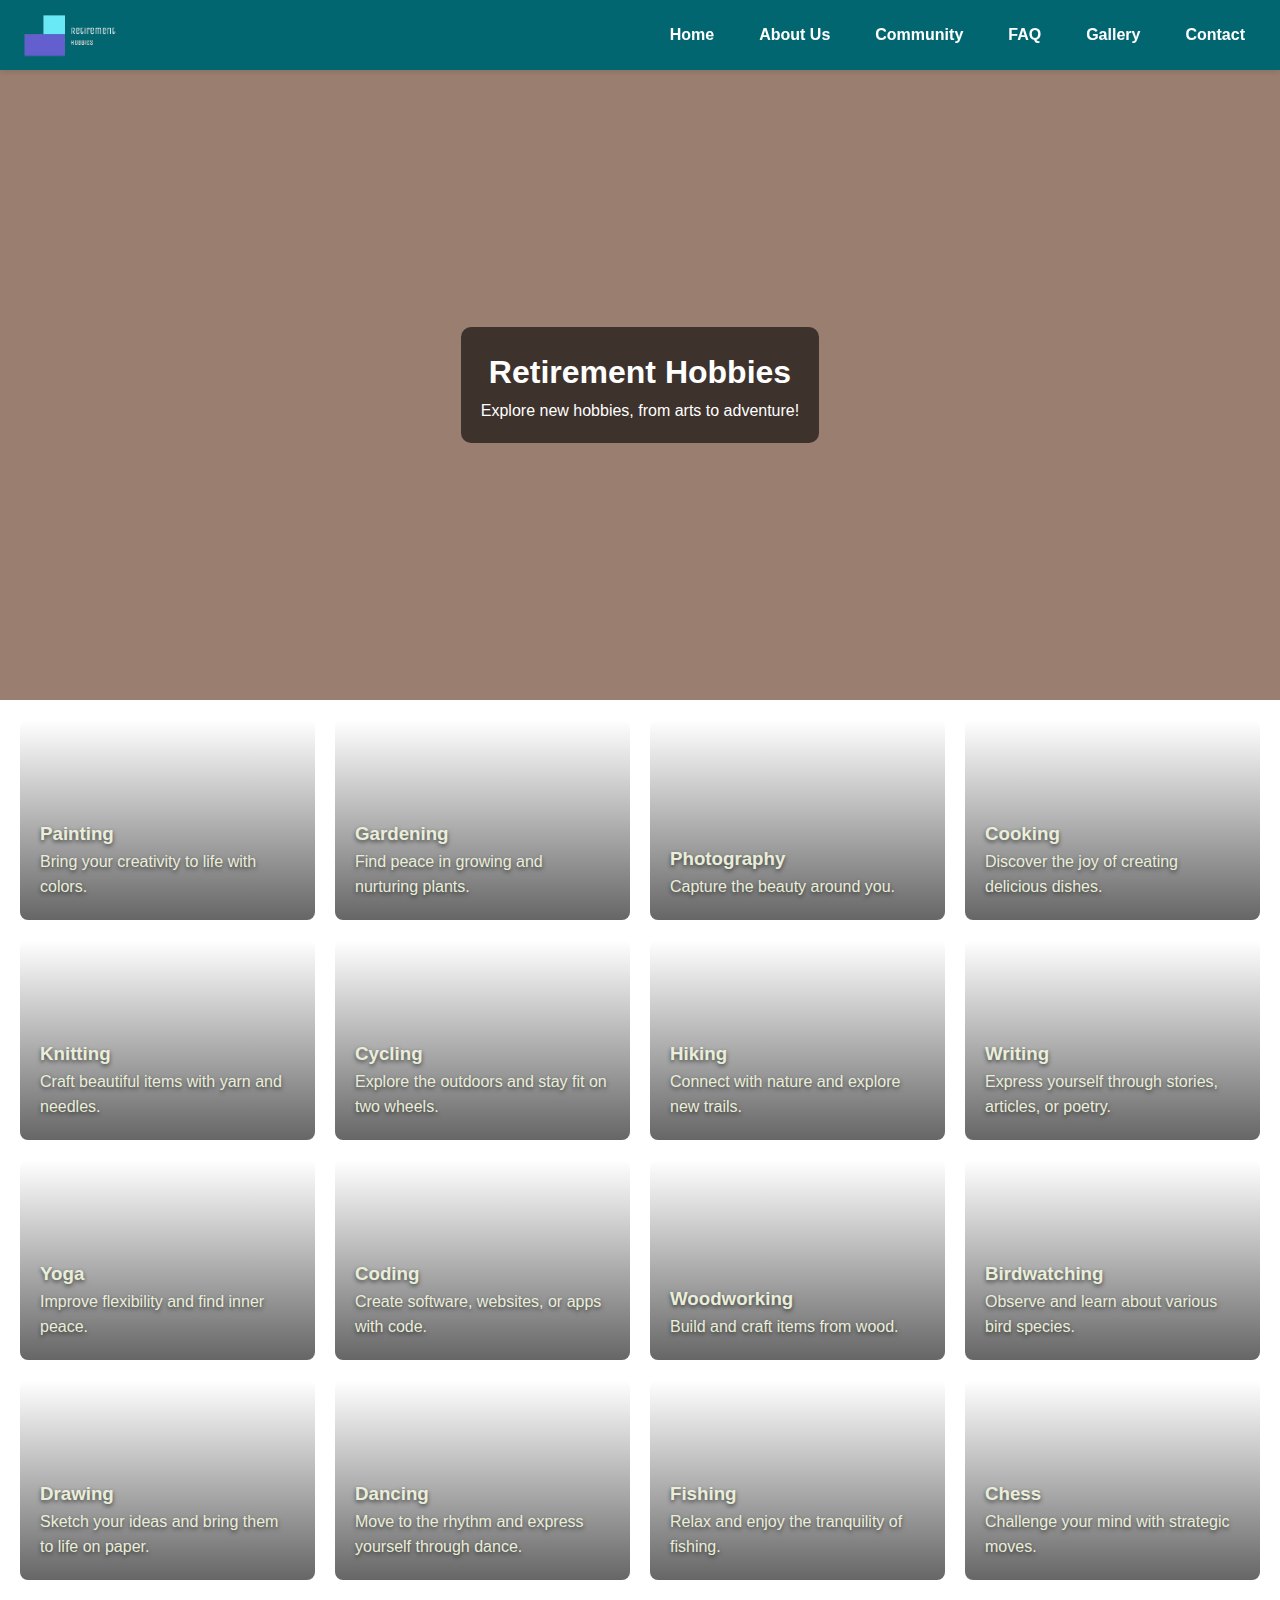
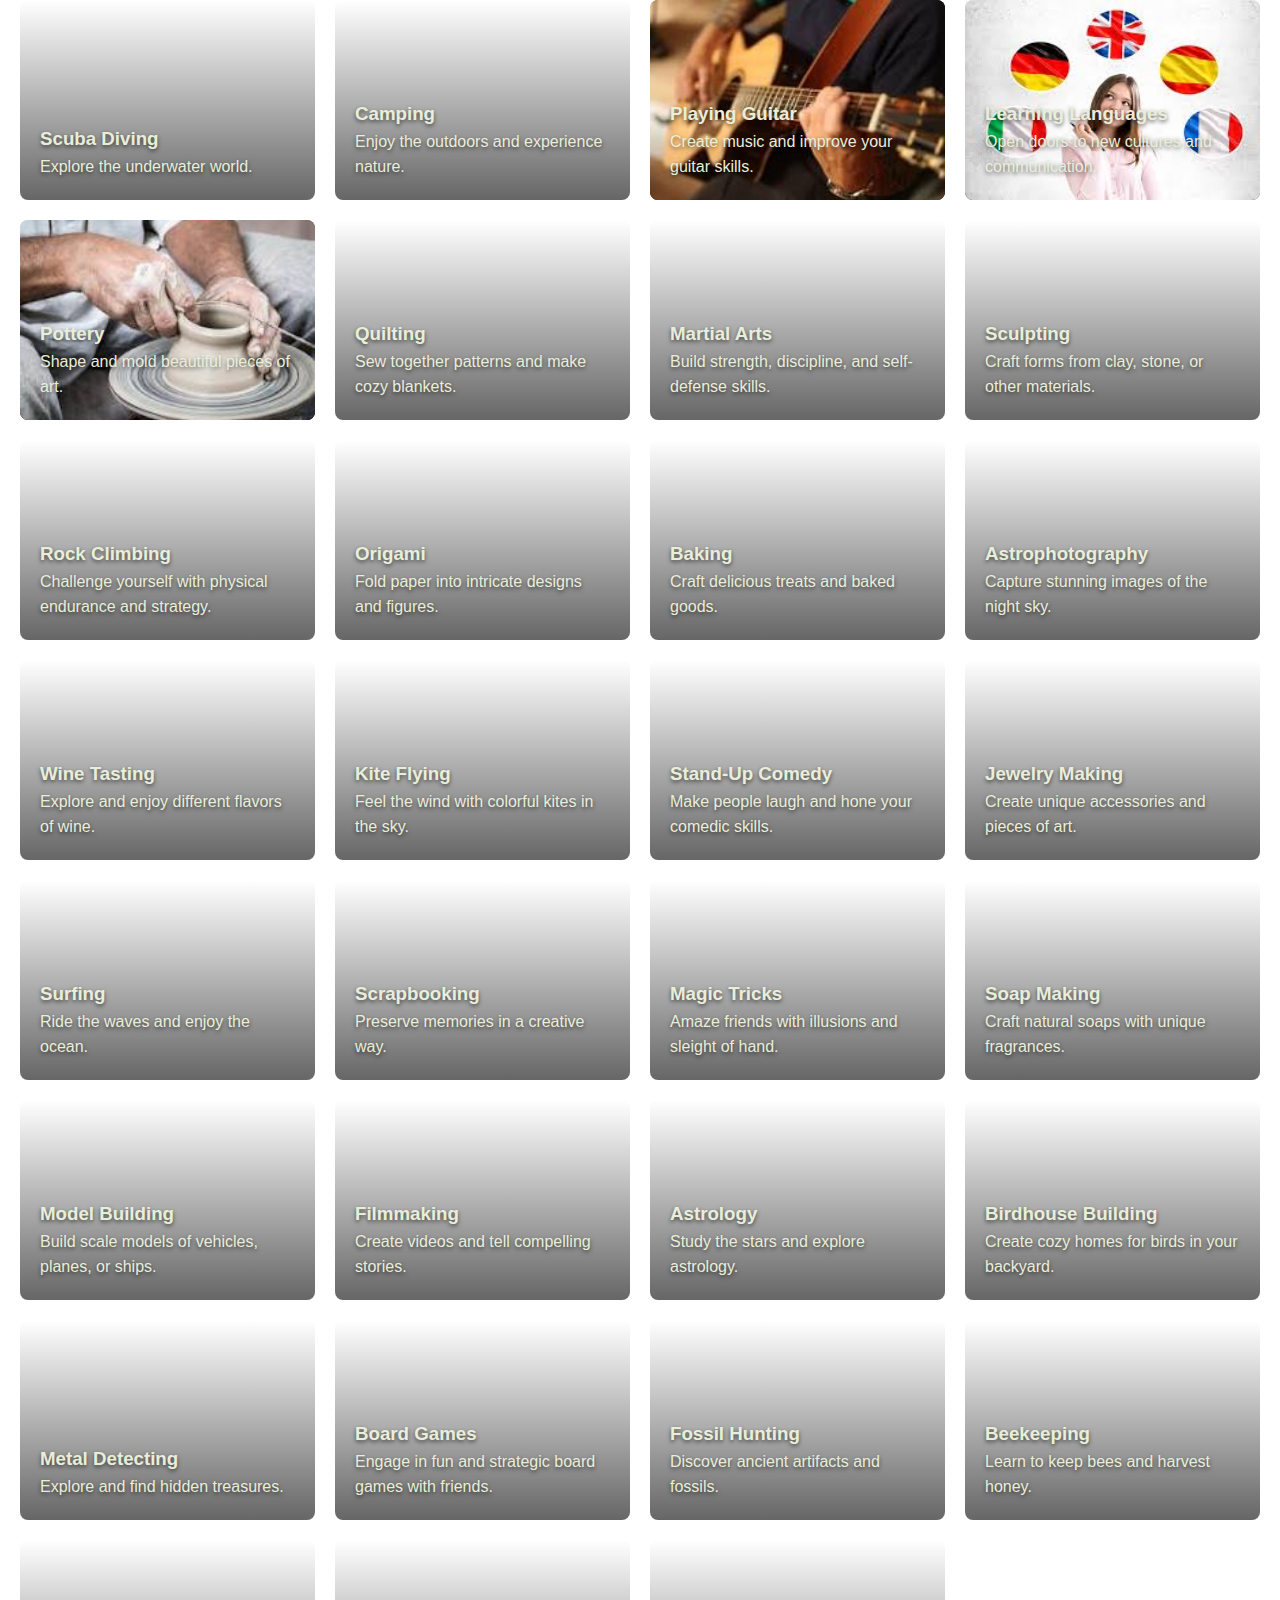
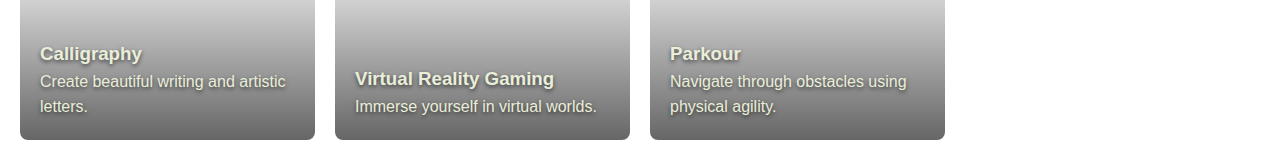
==== index.html @ ddf95f18 "Update index.html" ====
<!DOCTYPE html>
<html lang="en">
<head>
    <meta charset="UTF-8">
    <meta name="viewport" content="width=device-width, initial-scale=1.0">
    <title>Hobby Explorer</title>
    <link rel="stylesheet" href="style.css">
    <link rel="stylesheet" href="css/categories.css">
    <link href="images.css" rel="stylesheet">
    <link href="header.css" rel="stylesheet">
    <link rel="stylesheet" href="https://cdnjs.cloudflare.com/ajax/libs/aos/2.3.4/aos.css">
</head>
<body>


    <header>
        <nav>
            <div class="navbar-header">
                <a href="index.php" class="navbar-brand">
                    <div class="logo-container">
                        <img src="images/Screenshot_2024-11-04_113100-removebg-preview.png" alt="Logo" class="logo"> <!-- Replace with your logo path -->
                    </div>
                </a>
            </div>
            <ul id="navbarList">
                <li><a href="index.html">Home</a></li>
                <li><a href="about_us.html">About Us</a></li>
                <li><a href="community.html">Community</a></li>
                <li><a href="faq.html">FAQ</a></li>
                <li><a href="gallery.html">Gallery</a></li>
                <li><a href="contactus.html">Contact</a></li>
            </ul>
        </nav>
    </header>
    

<!-- Hero Section -->
<section id="home" class="hero" data-aos="fade-in">
    <video autoplay muted loop playsinline id="background-video">
        <source src="video/hobbies.mp4" type="video/mp4">
        Your browser does not support the video tag.
    </video>
    <div class="text-container">
        <h1>Retirement Hobbies</h1>
        <p>Explore new hobbies, from arts to adventure!</p>
    </div>

    
</section>



<div class="category-grid" id="hobby-list">
    <!-- Each card includes data-aos for animation on scroll -->
    <div class="card arts-crafts" data-aos="zoom-in">
        <h3>Painting</h3>
        <p>Bring your creativity to life with colors.</p>
    </div>
    <div class="card outdoor-activities" data-aos="zoom-in">
        <h3>Gardening</h3>
        <p>Find peace in growing and nurturing plants.</p>
    </div>
    <div class="card arts-crafts" data-aos="zoom-in">
        <h3>Photography</h3>
        <p>Capture the beauty around you.</p>
    </div>
    <div class="card arts-crafts" data-aos="zoom-in">
        <h3>Cooking</h3>
        <p>Discover the joy of creating delicious dishes.</p>
    </div>
    <div class="card arts-crafts" data-aos="zoom-in">
        <h3>Knitting</h3>
        <p>Craft beautiful items with yarn and needles.</p>
    </div>
    <div class="card sports-fitness" data-aos="zoom-in">
        <h3>Cycling</h3>
        <p>Explore the outdoors and stay fit on two wheels.</p>
    </div>
    <div class="card outdoor-activities" data-aos="zoom-in">
        <h3>Hiking</h3>
        <p>Connect with nature and explore new trails.</p>
    </div>
    <div class="card writing-intellectual" data-aos="zoom-in">
        <h3>Writing</h3>
        <p>Express yourself through stories, articles, or poetry.</p>
    </div>
    <div class="card sports-fitness" data-aos="zoom-in">
        <h3>Yoga</h3>
        <p>Improve flexibility and find inner peace.</p>
    </div>
    <div class="card writing-intellectual" data-aos="zoom-in">
        <h3>Coding</h3>
        <p>Create software, websites, or apps with code.</p>
    </div>
    <div class="card arts-crafts" data-aos="zoom-in">
        <h3>Woodworking</h3>
        <p>Build and craft items from wood.</p>
    </div>
    <div class="card outdoor-activities" data-aos="zoom-in">
        <h3>Birdwatching</h3>
        <p>Observe and learn about various bird species.</p>
    </div>
    <div class="card arts-crafts" data-aos="zoom-in">
        <h3>Drawing</h3>
        <p>Sketch your ideas and bring them to life on paper.</p>
    </div>
    <div class="card music-performing" data-aos="zoom-in">
        <h3>Dancing</h3>
        <p>Move to the rhythm and express yourself through dance.</p>
    </div>
    <div class="card outdoor-activities" data-aos="zoom-in">
        <h3>Fishing</h3>
        <p>Relax and enjoy the tranquility of fishing.</p>
    </div>
    <div class="card writing-intellectual" data-aos="zoom-in">
        <h3>Chess</h3>
        <p>Challenge your mind with strategic moves.</p>
    </div>
    <div class="card adventure-exploration" data-aos="zoom-in">
        <h3>Scuba Diving</h3>
        <p>Explore the underwater world.</p>
    </div>
    <div class="card adventure-exploration" data-aos="zoom-in">
        <h3>Camping</h3>
        <p>Enjoy the outdoors and experience nature.</p>
    </div>
    <div class="card music-performing" data-aos="zoom-in">
        <h3>Playing Guitar</h3>
        <p>Create music and improve your guitar skills.</p>
    </div>
    <div class="card writing-intellectual" data-aos="zoom-in">
        <h3>Learning Languages</h3>
        <p>Open doors to new cultures and communication.</p>
    </div>
    <div class="card arts-crafts" data-aos="zoom-in">
        <h3>Pottery</h3>
        <p>Shape and mold beautiful pieces of art.</p>
    </div>
    <div class="card arts-crafts" data-aos="zoom-in">
        <h3>Quilting</h3>
        <p>Sew together patterns and make cozy blankets.</p>
    </div>
    <div class="card sports-fitness" data-aos="zoom-in">
        <h3>Martial Arts</h3>
        <p>Build strength, discipline, and self-defense skills.</p>
    </div>
    <div class="card arts-crafts" data-aos="zoom-in">
        <h3>Sculpting</h3>
        <p>Craft forms from clay, stone, or other materials.</p>
    </div>
    <div class="card sports-fitness" data-aos="zoom-in">
        <h3>Rock Climbing</h3>
        <p>Challenge yourself with physical endurance and strategy.</p>
    </div>
    <div class="card arts-crafts" data-aos="zoom-in">
        <h3>Origami</h3>
        <p>Fold paper into intricate designs and figures.</p>
    </div>
    <div class="card arts-crafts" data-aos="zoom-in">
        <h3>Baking</h3>
        <p>Craft delicious treats and baked goods.</p>
    </div>
    <div class="card adventure-exploration" data-aos="zoom-in">
        <h3>Astrophotography</h3>
        <p>Capture stunning images of the night sky.</p>
    </div>
    <div class="card adventure-exploration" data-aos="zoom-in">
        <h3>Wine Tasting</h3>
        <p>Explore and enjoy different flavors of wine.</p>
    </div>
    <div class="card outdoor-activities" data-aos="zoom-in">
        <h3>Kite Flying</h3>
        <p>Feel the wind with colorful kites in the sky.</p>
    </div>
    <div class="card music-performing" data-aos="zoom-in">
        <h3>Stand-Up Comedy</h3>
        <p>Make people laugh and hone your comedic skills.</p>
    </div>
    <div class="card arts-crafts" data-aos="zoom-in">
        <h3>Jewelry Making</h3>
        <p>Create unique accessories and pieces of art.</p>
    </div>
    <div class="card sports-fitness" data-aos="zoom-in">
        <h3>Surfing</h3>
        <p>Ride the waves and enjoy the ocean.</p>
    </div>
    <div class="card arts-crafts" data-aos="zoom-in">
        <h3>Scrapbooking</h3>
        <p>Preserve memories in a creative way.</p>
    </div>
    <div class="card writing-intellectual" data-aos="zoom-in">
        <h3>Magic Tricks</h3>
        <p>Amaze friends with illusions and sleight of hand.</p>
    </div>
    <div class="card arts-crafts" data-aos="zoom-in">
        <h3>Soap Making</h3>
        <p>Craft natural soaps with unique fragrances.</p>
    </div>
    <div class="card arts-crafts" data-aos="zoom-in">
        <h3>Model Building</h3>
        <p>Build scale models of vehicles, planes, or ships.</p>
    </div>
    <div class="card writing-intellectual" data-aos="zoom-in">
        <h3>Filmmaking</h3>
        <p>Create videos and tell compelling stories.</p>
    </div>
    <div class="card writing-intellectual" data-aos="zoom-in">
        <h3>Astrology</h3>
        <p>Study the stars and explore astrology.</p>
    </div>
    <div class="card outdoor-activities" data-aos="zoom-in">
        <h3>Birdhouse Building</h3>
        <p>Create cozy homes for birds in your backyard.</p>
    </div>
    <div class="card adventure-exploration" data-aos="zoom-in">
        <h3>Metal Detecting</h3>
        <p>Explore and find hidden treasures.</p>
    </div>
    <div class="card writing-intellectual" data-aos="zoom-in">
        <h3>Board Games</h3>
        <p>Engage in fun and strategic board games with friends.</p>
    </div>
    <div class="card adventure-exploration" data-aos="zoom-in">
        <h3>Fossil Hunting</h3>
        <p>Discover ancient artifacts and fossils.</p>
    </div>
    <div class="card adventure-exploration" data-aos="zoom-in">
        <h3>Beekeeping</h3>
        <p>Learn to keep bees and harvest honey.</p>
    </div>
    <div class="card arts-crafts" data-aos="zoom-in">
        <h3>Calligraphy</h3>
        <p>Create beautiful writing and artistic letters.</p>
    </div>
    <div class="card adventure-exploration" data-aos="zoom-in">
        <h3>Virtual Reality Gaming</h3>
        <p>Immerse yourself in virtual worlds.</p>
    </div>
    <div class="card sports-fitness" data-aos="zoom-in">
        <h3>Parkour</h3>
        <p>Navigate through obstacles using physical agility.</p>
    </div>
</div>

    </section>

<!-- Modal Structure -->
<div id="modal" class="modal">
    <div class="modal-content" data-aos="fade-up">
        <span class="close">&times;</span>
        <img src="" alt="Hobby Image" id="modal-image" class="modal-image">
        <h3 id="modal-title"></h3>
        <p id="modal-description"></p>
        <ul id="modal-types"></ul>
    </div>
</div>


    <script src="https://cdn.jsdelivr.net/npm/aos@2.3.1/dist/aos.js"></script>
    <script>
        AOS.init(); // Initialize AOS for animations
    </script>

    <script>

        // Get modal elements
const modal = document.getElementById("modal");
const modalImage = document.getElementById("modal-image");
const modalTitle = document.getElementById("modal-title");
const modalDescription = document.getElementById("modal-description");
const modalTypes = document.getElementById("modal-types");
const closeModal = document.querySelector(".close");

const hobbyData = {
    "Painting": {
        image: "https://images.squarespace-cdn.com/content/v1/56c207401d07c00b66446af9/4270c503-4b52-473e-b3d1-6509d45225fb/artwork+art+studio+Asheville",
        description: "Express yourself with vibrant colors and brush strokes. Painting allows you to unleash your creativity, providing a therapeutic escape from everyday stress. Whether you prefer acrylic, watercolor, or oil, each medium offers a unique way to capture your emotions and observations.",
        types: ["Acrylic Painting", "Watercolor", "Oil Painting", "Digital Art"]
    },
    "Gardening": {
        image: "images/gardening.jpg",
        description: "Connect with nature by growing and nurturing plants. Gardening is not only a rewarding activity that beautifies your environment, but it also promotes mental health and well-being. It teaches patience and responsibility, and offers fresh produce or flowers as a delightful reward.",
        types: ["Indoor Gardening", "Vegetable Gardening", "Flower Gardening"]
    },
    "Photography": {
        image: "images/photography.jpg",
        description: "Capture the beauty around you through your lens. Photography is a powerful means of storytelling, allowing you to freeze moments in time. From portraits to landscapes, each photograph can convey emotions and perspectives that words cannot express.",
        types: ["Portrait Photography", "Landscape Photography", "Wildlife Photography"]
    },
    "Cooking": {
        image: "images/cooking.jpg",
        description: "Discover the joy of creating delicious dishes. Cooking is an art that combines flavors, cultures, and techniques. It’s a fantastic way to express creativity while also nurturing yourself and others. Experimenting with recipes can be both fun and rewarding.",
        types: ["Baking", "Grilling", "Healthy Cooking"]
    },
    "Knitting": {
        image: "images/knitting.jpg",
        description: "Craft beautiful items with yarn and needles. Knitting is a relaxing hobby that can produce cozy garments and accessories. The rhythmic motion of knitting is meditative, and each completed project gives a sense of accomplishment.",
        types: ["Scarves", "Sweaters", "Blankets"]
    },
    "Cycling": {
        image: "images/cycling.jpg",
        description: "Explore the outdoors and stay fit on two wheels. Cycling is an excellent way to improve cardiovascular health while enjoying the scenery. Whether on city streets or rugged trails, cycling can be both an invigorating workout and a relaxing pastime.",
        types: ["Mountain Biking", "Road Cycling", "BMX"]
    },
    "Hiking": {
        image: "images/hiking.jpg",
        description: "Connect with nature and explore new trails. Hiking offers a great way to experience the outdoors, providing physical exercise and mental clarity. With each trail conquered, you gain a deeper appreciation for nature's beauty and the tranquility it brings.",
        types: ["Day Hikes", "Backpacking", "Nature Walks"]
    },
    "Writing": {
        image: "images/writing.jpg",
        description: "Express yourself through stories, articles, or poetry. Writing is a profound way to articulate thoughts and share experiences. Whether you enjoy fiction, non-fiction, or poetry, writing allows you to explore ideas and emotions deeply.",
        types: ["Fiction", "Non-Fiction", "Poetry"]
    },
    "Yoga": {
        image: "images/yoga.jpg",
        description: "Improve flexibility and find inner peace. Yoga is a holistic practice that combines physical postures, breathing exercises, and meditation. It promotes both physical health and mental well-being, making it a valuable addition to any self-care routine.",
        types: ["Hatha Yoga", "Vinyasa Yoga", "Yin Yoga"]
    },
    "Coding": {
        image: "images/coding.jpg",
        description: "Create software, websites, or apps with code. Coding is a modern skill that opens up endless possibilities for creativity and problem-solving. Whether you want to build applications, games, or websites, learning to code empowers you to bring your ideas to life.",
        types: ["Web Development", "Game Development", "Data Science"]
    },
    "Woodworking": {
        image: "images/woodworking.jpg",
        description: "Build and craft items from wood. Woodworking is both a practical and artistic hobby. It combines creativity with technical skills, allowing you to create functional pieces and beautiful works of art. From furniture to intricate carvings, woodworking can be incredibly rewarding.",
        types: ["Furniture Making", "Wood Carving", "Cabinet Making"]
    },
    "Birdwatching": {
        image: "images/birdwatching.jpg",
        description: "Observe and learn about various bird species. Birdwatching is a peaceful and educational hobby that fosters a deeper connection with wildlife. It encourages patience and observation, offering a chance to witness nature's beauty up close.",
        types: ["Backyard Birdwatching", "Bird Photography", "Field Studies"]
    },
    "Drawing": {
        image: "images/drawing.jpg",
        description: "Sketch your ideas and bring them to life on paper. Drawing is a fundamental form of artistic expression that can be practiced anywhere. It enhances observation skills and allows you to communicate visually, whether through detailed illustrations or simple doodles.",
        types: ["Pencil Drawing", "Charcoal Drawing", "Digital Drawing"]
    },
    "Dancing": {
        image: "images/dancing.jpg",
        description: "Move to the rhythm and express yourself through dance. Dancing is a joyful activity that promotes physical fitness and emotional expression. Whether you prefer ballet, hip-hop, or salsa, dancing allows you to connect with music and others in a fun way.",
        types: ["Ballet", "Hip-Hop", "Salsa"]
    },
    "Fishing": {
        image: "images/fishing.jpg",
        description: "Relax and enjoy the tranquility of fishing. Fishing is a calming hobby that provides a peaceful escape into nature. It encourages mindfulness and patience, allowing you to unwind while enjoying the beauty of your surroundings.",
        types: ["Fly Fishing", "Ice Fishing", "Deep Sea Fishing"]
    },
    "Chess": {
        image: "images/chess.jpg",
        description: "Challenge your mind with strategic moves. Chess is a timeless game that sharpens your critical thinking and strategic skills. It’s a mental workout that can be enjoyed casually or competitively, providing endless opportunities for learning and improvement.",
        types: ["Standard Chess", "Blitz Chess", "Chess Puzzles"]
    },
    "Scuba Diving": {
        image: "images/scuba_diving.jpg",
        description: "Explore the underwater world. Scuba diving opens up a realm of adventure beneath the waves. It allows you to experience the beauty of marine life up close, fostering a deep appreciation for ocean ecosystems and promoting conservation.",
        types: ["Recreational Diving", "Wreck Diving", "Cave Diving"]
    },
    "Camping": {
        image: "images/camping.jpg",
        description: "Enjoy the outdoors and experience nature. Camping is a wonderful way to disconnect from technology and reconnect with nature. It fosters a sense of adventure and community, providing opportunities for storytelling around the campfire and stargazing under the night sky.",
        types: ["Tent Camping", "RV Camping", "Backpacking"]
    },
    "Playing Guitar": {
        image: "images/guitar.jpg",
        description: "Create music and improve your guitar skills. Playing the guitar is a fulfilling way to express yourself through music. It can be a solo endeavor or a social activity, bringing people together and creating memorable moments.",
        types: ["Acoustic Guitar", "Electric Guitar", "Classical Guitar"]
    },
    "Learning Languages": {
        image: "images/languages.jpg",
        description: "Open doors to new cultures and communication. Learning languages broadens your horizons and enhances your understanding of the world. It fosters connections with diverse cultures and people, enriching your personal and professional life.",
        types: ["Spanish", "French", "Mandarin"]
    },
    "Pottery": {
        image: "images/pottery.jpg",
        description: "Shape and mold beautiful pieces of art. Pottery is a tactile and creative hobby that allows you to express your artistic vision through clay. The process of creating pottery can be therapeutic, and the finished pieces can be both functional and decorative.",
        types: ["Hand-building", "Wheel-throwing", "Glazing"]
    },
    "Quilting": {
        image: "images/quilt.jpg",
        description: "Sew together patterns and make cozy blankets. Quilting combines creativity and craftsmanship, allowing you to create beautiful, functional pieces. It’s a rewarding hobby that encourages attention to detail and can be shared with family and friends.",
        types: ["Traditional Quilting", "Modern Quilting", "Patchwork"]
    },
    "Martial Arts": {
        image: "images/martial_arts.jpg",
        description: "Build strength, discipline, and self-defense skills. Martial arts training promotes physical fitness, mental discipline, and self-confidence. It teaches valuable life skills such as focus and perseverance, and it can be a powerful means of self-defense.",
        types: ["Karate", "Taekwondo", "Judo"]
    },
    "Sculpting": {
        image: "images/sculpting.jpg",
        description: "Craft forms from clay, stone, or other materials. Sculpting is a three-dimensional art form that encourages creativity and spatial awareness. It allows you to bring your artistic ideas to life and explore textures and forms in unique ways.",
        types: ["Clay Sculpting", "Stone Carving", "Metal Sculpting"]
    },
    "Rock Climbing": {
        image: "images/rock_climbing.jpg",
        description: "Challenge yourself physically and mentally on the climbing wall. Rock climbing promotes physical fitness and mental health",
        types: ["Indoor Climbing", "Bouldering", "Trad Climbing"]
    },
    "Origami": {
        image: "images/origami.jpg",
        description: "Origami is the art of folding paper into intricate designs and figures, transforming a simple sheet of paper into beautiful creations. This hobby enhances creativity, patience, and precision, allowing you to create everything from simple shapes to complex models. It’s a perfect blend of art and mathematics that can be both relaxing and challenging.",
        types: ["Traditional Origami", "Modular Origami", "Wet-Folding"]
    },
    "Baking": {
        image: "images/baking.jpg",
        description: "Baking is the delightful art of creating sweet and savory goods, from bread and pastries to cakes and cookies. This hobby combines science and creativity, allowing you to experiment with flavors and techniques. Baking can be therapeutic, offering a sense of accomplishment and the joy of sharing delicious treats with family and friends.",
        types: ["Bread Baking", "Pastry Making", "Cake Decorating"]
    },
    "Astrophotography": {
        image: "images/astrophotography.jpg",
        description: "Astrophotography is a specialized form of photography focused on capturing celestial bodies and phenomena in the night sky. This hobby requires patience, technical skills, and a keen eye for detail as you explore the cosmos through your camera. It’s a stunning way to appreciate the universe's beauty and share it with others, whether through images of stars, planets, or nebulae.",
        types: ["Wide-Field Astrophotography", "Planetary Imaging", "Deep-Sky Imaging"]
    },
    "Wine Tasting": {
        image: "images/wine_tasting.jpg",
        description: "Wine tasting is the exploration of different varieties, regions, and flavors of wine. This hobby involves developing your palate and learning to appreciate the subtle differences in aroma, taste, and texture. It often includes vineyard visits, food pairings, and social gatherings, making it a perfect way to enjoy good company while indulging in the nuances of fine wines.",
        types: ["Red Wine", "White Wine", "Sparkling Wine"]
    },
    "Kite Flying": {
        image: "images/kite_flying.jpg",
        description: "Kite flying is a joyful outdoor activity that combines art and aerodynamics. It involves crafting or purchasing kites and taking them to open spaces where they can soar high in the sky. This hobby provides a sense of freedom and connection with nature as you feel the wind while controlling your kite. It’s also a great way to spend time with family and friends while enjoying the great outdoors.",
        types: ["Stunt Kites", "Single-Line Kites", "Box Kites"]
    },
    "Stand-Up Comedy": {
        image: "images/stand_up_comedy.jpg",
        description: "Stand-up comedy is the art of delivering humor to an audience through storytelling, anecdotes, and observations. This engaging hobby involves writing jokes, performing in front of audiences, and honing your comedic timing and delivery. It’s a fantastic way to express yourself and connect with others, often resulting in laughter and enjoyment for both the performer and the audience.",
        types: ["Improv Comedy", "Observational Comedy", "Storytelling"]
    },
    "Jewelry Making": {
        image: "images/jewelry_making.jpg",
        description: "Jewelry making is a creative process that involves designing and crafting unique accessories, from simple beaded pieces to intricate metalwork. This hobby allows for personal expression and creativity, as you can experiment with materials, colors, and styles. Whether you’re making gifts for loved ones or creating pieces for yourself, jewelry making can be both fulfilling and rewarding.",
        types: ["Beading", "Metalworking", "Wire Wrapping"]
    },
    "Surfing": {
        image: "images/surfing.jpg",
        description: "Surfing is an exhilarating water sport that involves riding waves on a surfboard. This hobby requires physical fitness, balance, and a connection with nature as you navigate the ocean. Surfing can be both challenging and rewarding, offering a sense of adventure and accomplishment while enjoying the thrill of catching waves and the beauty of the coastline.",
        types: ["Shortboard", "Longboard", "Bodyboarding"]
    },
    "Scrapbooking": {
        image: "images/scrapbooking.jpg",
        description: "Scrapbooking is a creative way to preserve memories through photos, embellishments, and journaling. This hobby allows you to tell your personal stories and document important life events in a visually appealing format. It encourages creativity and self-expression, making it a wonderful activity for individuals or families to cherish their memories together.",
        types: ["Traditional Scrapbooking", "Digital Scrapbooking", "Art Journaling"]
    },
    "Magic Tricks": {
        image: "images/magic_tricks.jpg",
        description: "Magic tricks are performances designed to entertain and astonish audiences through illusion and sleight of hand. This captivating hobby involves learning various techniques and routines to create a sense of wonder. Whether performing for friends or in front of a larger audience, magic can bring joy and excitement, making it a unique way to showcase your skills and creativity.",
        types: ["Card Tricks", "Coin Tricks", "Stage Magic"]
    },
    "Soap Making": {
        image: "images/soap_making.jpg",
        description: "Soap making is the craft of creating your own bars of soap using various ingredients, scents, and molds. This hands-on hobby allows for creativity and personalization, as you can experiment with different recipes and designs. It can be a relaxing process, and the end result is both practical and rewarding, often resulting in unique gifts for friends and family.",
        types: ["Cold Process", "Hot Process", "Melt and Pour"]
    },
    "Model Building": {
        image: "images/model_building.jpg",
        description: "Model building involves creating scale models of various objects, such as vehicles, planes, or ships. This hobby requires precision, attention to detail, and patience, as you assemble pieces to create a realistic representation. It can be a rewarding challenge, allowing you to enhance your crafting skills and appreciate the intricacies of design and engineering.",
        types: ["Plastic Models", "Wood Models", "Paper Models"]
    },
    "Filmmaking": {
        image: "images/filmmaking.jpg",
        description: "Filmmaking is the art of creating films and videos, from scripting and directing to editing and producing. This multifaceted hobby allows for storytelling through visuals and sound, making it a powerful form of expression. Whether you’re working on short films, documentaries, or web series, filmmaking can be both a creative outlet and a collaborative experience.",
        types: ["Documentary", "Short Films", "Web Series"]
    },
    "Astrology": {
        image: "images/astrology.jpg",
        description: "Astrology is the study of celestial bodies and their influence on human affairs. This intriguing hobby involves understanding astrological signs, charts, and interpretations, allowing you to explore personality traits, relationships, and life events through a cosmic lens. It can be a fascinating way to gain insight into yourself and others while connecting with a larger universe.",
        types: ["Natal Astrology", "Horary Astrology", "Mundane Astrology"]
    },
    "Birdhouse Building": {
        image: "images/birdhouse_building.jpg",
        description: "Birdhouse building is a creative and rewarding activity that involves constructing cozy homes for birds in your backyard. This hobby encourages a connection with nature and wildlife, providing a safe habitat for various bird species. It allows for creativity in design and construction, making it a fulfilling project for nature enthusiasts and families alike.",
        types: ["Wooden Birdhouses", "Hanging Birdhouses", "Decorative Birdhouses"]
    },
    "Metal Detecting": {
        image: "images/metal_detecting.jpg",
        description: "Metal detecting is an adventurous hobby that involves searching for hidden treasures using a metal detector. This activity can take you to historical sites, beaches, and parks, where you may discover coins, jewelry, and artifacts. It combines the thrill of exploration with the joy of uncovering history, making it an exciting way to spend your time outdoors.",
        types: ["Beach Detecting", "Coin Shooting", "Relic Hunting"]
    },
    "Sailing": {
        image: "images/sailing.jpg",
        description: "Navigate the waters and enjoy the breeze.",
        types: ["Catamaran Sailing", "Yacht Sailing", "Sailing Lessons"]
    },
    "Board Games": {
        image: "images/board_games.jpg",
        description: "Engage with friends and family through strategic and fun gameplay. Board games offer a unique way to bond with others, encouraging critical thinking, teamwork, and creativity. From classic favorites to modern strategy games, there’s something for everyone.",
        types: ["Strategy Games", "Cooperative Games", "Party Games"]
    },
    "Fossil Hunting": {
        image: "images/fossil_hunting.jpg",
        description: "Explore the past by searching for ancient remains. Fossil hunting combines adventure with education, allowing you to discover and learn about prehistoric life. It’s a thrilling way to connect with Earth’s history and the science of paleontology.",
        types: ["Amateur Paleontology", "Beach Fossil Collecting", "Dinosaur Track Sites"]
    },
    "Beekeeping": {
        image: "images/beekeeping.jpg",
        description: "Cultivate your own bees and harvest honey. Beekeeping is a rewarding hobby that contributes to environmental health. It involves understanding bee behavior and the intricacies of hive management, all while producing delicious honey and supporting pollination.",
        types: ["Backyard Beekeeping", "Urban Beekeeping", "Honey Harvesting"]
    },
    "Calligraphy": {
        image: "images/calligraphy.jpg",
        description: "Create beautiful lettering with artistic flair. Calligraphy is the art of beautiful handwriting, often used for invitations, artwork, and personal expression. It encourages patience and attention to detail, allowing you to develop a unique style.",
        types: ["Traditional Calligraphy", "Modern Calligraphy", "Brush Lettering"]
    },
    "Virtual Reality Gaming": {
        image: "images/virtual_reality_gaming.jpg",
        description: "Immerse yourself in digital worlds through cutting-edge technology. Virtual reality gaming offers an interactive experience like no other, transporting you to fantastical realms and thrilling adventures. It’s an innovative way to enjoy gaming with a heightened sense of presence.",
        types: ["First-Person Shooters", "Adventure Games", "Simulation Games"]
    },
    "Parkour": {
        image: "images/parkour.jpg",
        description: "Navigate your environment with agility and speed. Parkour is a dynamic sport that emphasizes movement efficiency, creativity, and physical fitness. It encourages practitioners to overcome obstacles and challenges in both urban and natural settings.",
        types: ["Freerunning", "Urban Exploration", "Obstacle Course Training"]
    }
};

// Attach click event to each card
document.querySelectorAll(".card").forEach(card => {
    card.addEventListener("click", () => {
        const hobby = card.querySelector("h3").textContent;

        // Populate modal with hobby data
        modalImage.src = hobbyData[hobby].image;
        modalTitle.textContent = hobby;
        modalDescription.textContent = hobbyData[hobby].description;
        modalTypes.innerHTML = hobbyData[hobby].types.map(type => `<li>${type}</li>`).join("");

        // Show modal with animation
        modal.style.display = "block";
    });
});

// Close modal on close button click
closeModal.onclick = () => {
    modal.style.display = "none";
};

// Close modal on clicking outside modal content
window.onclick = (event) => {
    if (event.target === modal) {
        modal.style.display = "none";
    }
};

    </script>
    <script src="js/script.js"></script>
    <!-- Include AOS JavaScript for animations -->
    <script src="https://cdnjs.cloudflare.com/ajax/libs/aos/2.3.4/aos.js"></script>
</body>
</html>
---- style.css ----
.hero {
    display: flex;
    flex-direction: column;
    justify-content: center;
    align-items: center;
    height: 70vh;
    background: #9A7E6F; /* Warm brown background for hero */
    color: #E9EED9; /* Light text */
    text-align: center;
    padding: 20px;
}

/* Category grid styling */
.category-grid {
    display: grid;
    grid-template-columns: repeat(auto-fit, minmax(250px, 1fr));
    gap: 20px;
    padding: 20px;
}

/* Base card styling */
.card {
    position: relative;
    overflow: hidden;
    color: #E9EED9; /* Light text for cards */
    padding: 20px;
    border-radius: 8px;
    min-height: 200px;
    background-size: cover;
    background-position: center;
    display: flex;
    flex-direction: column;
    justify-content: flex-end;
    text-shadow: 0 2px 4px rgba(0, 0, 0, 0.6);
    transition: transform 0.3s ease;
}

/* Add a pseudo-element for the background image */
.card::before {
    content: "";
    position: absolute;
    top: 0;
    left: 0;
    right: 0;
    bottom: 0;
    background-image: inherit;
    background-size: cover;
    background-position: center;
    z-index: -1;
    transition: transform 0.3s ease;
    transform: scale(1);
}

/* Add a black gradient overlay */
.card::after {
    content: "";
    position: absolute;
    top: 0;
    left: 0;
    right: 0;
    bottom: 0;
    background: linear-gradient(to top, rgba(0, 0, 0, 0.6), transparent);
    z-index: -1;
    transition: opacity 0.3s ease;
}

/* Zoom effect and increase overlay opacity on hover */
.card:hover::before {
    transform: scale(1.2);
}

.card:hover::after {
    opacity: 1;
}

/* Additional hover effect on cards */
.card:hover {
    transform: translateY(-5px);
    box-shadow: 0 8px 16px rgba(0, 0, 0, 0.2);
}

#contact h2 {
    font-size: 2em;
    color: #333;
    margin-bottom: 20px;
    text-align: center;
}
/* Form styling */
form {
    display: flex;
    flex-direction: column;
    align-items: center;
    gap: 10px;
    padding: 20px;
}

form input, form textarea {
    width: 80%;
    padding: 8px;
    border: 1px solid #CBD2A4; /* Soft green border */
    border-radius: 4px;
    background-color: #E9EED9; /* Light background */
    color: #54473F; /* Dark text */
}

form button {
    background: #9A7E6F; /* Brown background for buttons */
    color: #E9EED9; /* Light text */
    padding: 10px 20px;
    border: none;
    border-radius: 4px;
    cursor: pointer;
    transition: background 0.3s;
}

form button:hover {
    background: #54473F; /* Darker hover color */
}

/* Hobby-specific background images */


#background-video {
    position: absolute;
    top: 0;
    left: 0;
    width: 100%;
    height: 100%;
    object-fit: cover;
    z-index: -1; /* Places the video behind the content */
}

.hero {
    position: relative;
    height: 70vh;
    color: #fff;
    text-align: center;
    padding: 20px;
    overflow: hidden; /* To prevent overflow */
}

#background-video {
    position: absolute;
    top: 0;
    left: 0;
    width: 100%;
    height: 100%;
    object-fit: cover; /* Ensures the video covers the entire area */
    z-index: 1; /* Keeps the video behind the text */
}

.text-container {
    position: relative; /* Ensure this is above the video */
    z-index: 2; /* Place this above the video */
    padding: 20px; /* Adds some padding for spacing */
    background-color: rgba(0, 0, 0, 0.6); /* Black background with 60% opacity */
    border-radius: 10px; /* Optional: adds rounded corners */
    display: inline-block; /* Only take up as much space as needed */
}

.text-container h1, .text-container p {
    margin: 0; /* Removes default margin */
}


.search-container {
    text-align: center; /* Center the search form */
    margin-bottom: 20px; /* Space between search and category grid */
}

#search-form {
    display: inline-block; /* Align the search form */
}

#search-input {
    padding: 10px; /* Padding for input */
    border: 1px solid #ccc; /* Border for input */
    border-radius: 5px; /* Rounded corners */
    width: 300px; /* Set a fixed width */
}

button {
    padding: 10px 15px; /* Padding for button */
    background-color: #007BFF; /* Button color */
    color: white; /* Button text color */
    border: none; /* No border */
    border-radius: 5px; /* Rounded corners */
    cursor: pointer; /* Pointer cursor on hover */
    margin-left: 10px; /* Space between input and button */
}

button:hover {
    background-color: #0056b3; /* Darker blue on hover */
}

/* About Section */
#about {
    padding: 50px 10px;
    background-color: #ffffff;
}

.about-container {
    display: flex;
    align-items: center;
    max-width: 1200px;
    margin: auto;
    flex-wrap: wrap;
    gap: 20px;
}

.about-text {
    flex: 1;
    padding: 20px;
}

.about-text h2 {
    font-size: 2em;
    color: #54473F;
    margin-bottom: 15px;
}

.about-text p {
    font-size: 1em;
    color: #333;
    line-height: 1.6;
}

.about-image {
    flex: 1;
    text-align: center;
}

.about-image img {
    max-width: 100%;
    height: auto;
    border-radius: 10px;
    box-shadow: 0 5px 15px rgba(0, 0, 0, 0.2);
    transition: transform 0.3s ease;
}

.about-image img:hover {
    transform: scale(1.05);
}

/* Responsive Design */
@media (max-width: 768px) {
    .about-container {
        flex-direction: column;
        text-align: center;
    }
}

/* Animation on Scroll */
[data-aos="fade-right"],
[data-aos="fade-left"] {
    opacity: 0;
    transform: translateX(-30px);
    transition: opacity 0.6s ease, transform 0.6s ease;
}

[data-aos="fade-left"] {
    transform: translateX(30px);
}

[data-aos="fade-right"].aos-animate,
[data-aos="fade-left"].aos-animate {
    opacity: 1;
    transform: translateX(0);
}

/* Explore Button Styling */
.explore-button {
    display: inline-block;
    margin-top: 20px;
    padding: 12px 20px;
    color: #fff;
    background-color: #54473F;
    border: none;
    border-radius: 5px;
    text-decoration: none;
    font-size: 16px;
    transition: background-color 0.3s ease, transform 0.3s ease;
}

.explore-button:hover {
    background-color: #CBD2A4;
    transform: scale(1.05);
    color: #54473F;
}


/* Modal Background */
.modal {
    display: none; /* Hidden by default */
    position: fixed;
    z-index: 1000;
    left: 0;
    top: 0;
    width: 100%;
    height: 100%;
    overflow: auto;
    backdrop-filter: blur(5px); /* Apply a blur effect to the background */
    transition: opacity 0.5s ease;
}

/* Modal Content */
.modal-content {
    background-color: rgba(255, 255, 255, 0.9); /* Slightly transparent white for content */
    margin: 10% auto;
    padding: 20px;
    width: 80%;
    max-width: 600px;
    border-radius: 10px;
    text-align: center;
    position: relative;
    animation: scaleUp 0.5s ease;
}


/* Styles for the Types section in the modal */
#modal-types {
    background-color: #f0f8ff; /* Light blue background */
    padding: 15px;
    border-radius: 8px;
    margin-top: 15px;
    list-style-type: none; /* Remove default bullet points */
    box-shadow: 0 4px 8px rgba(0, 0, 0, 0.1); /* Soft shadow for emphasis */
}

#modal-types li {
    color: #333; /* Text color */
    padding: 5px 10px;
    margin: 5px 0;
    background-color: #e6f2ff; /* Slightly darker shade for list items */
    border-radius: 5px;
    transition: background-color 0.3s ease; /* Smooth transition for hover effect */
}



/* Optional hover effect for list items */
#modal-types li:hover {
    background-color: #d1e7ff; /* Darker shade on hover */
}

/* Modal image styling with shadow */
#modal-image {
    width: 100%;
    max-width: 400px; /* Set a maximum width for larger screens */
    border-radius: 8px; /* Rounded corners for a softer look */
    box-shadow: 0 4px 10px rgba(0, 0, 0, 0.2); /* Soft shadow */
    margin-bottom: 15px;
    transition: transform 0.3s ease; /* Optional transition for a zoom effect */
}

/* Optional hover effect to slightly enlarge the image */
#modal-image:hover {
    transform: scale(1.05); /* Slightly scale up on hover */
}


.modal-image {
    width: 100%;
    max-width: 300px;
    margin-bottom: 20px;
    border-radius: 10px;
}

/* Close Button */
.close {
    color: #333;
    float: right;
    font-size: 28px;
    font-weight: bold;
    position: absolute;
    right: 20px;
    top: 10px;
    cursor: pointer;
    transition: color 0.3s;
}

.close:hover {
    color: #0072CE;
}

/* Animations */
@keyframes scaleUp {
    from {
        transform: scale(0.5);
        opacity: 0;
    }
    to {
        transform: scale(1);
        opacity: 1;
    }
}
---- images.css ----
.card:nth-child(1) { background-image: url('https://images.squarespace-cdn.com/content/v1/56c207401d07c00b66446af9/4270c503-4b52-473e-b3d1-6509d45225fb/artwork+art+studio+Asheville'); }
.card:nth-child(2) { background-image: url('https://cdn.shopify.com/s/files/1/2318/5061/files/Gardening_with_Family.jpg?v=1575880787'); }
.card:nth-child(3) { background-image: url('https://upload.wikimedia.org/wikipedia/commons/thumb/2/2b/Photographer_Photographing_Nevada_Mountains.jpg/800px-Photographer_Photographing_Nevada_Mountains.jpg'); }
.card:nth-child(4) { background-image: url('https://images.contentstack.io/v3/assets/bltcedd8dbd5891265b/blt6400b0729a43c47a/66707e04cd91a56a4cdd187a/cooking-therapy-hero.jpeg?q=70&width=3840&auto=webp'); }
.card:nth-child(5) { background-image: url('https://upload.wikimedia.org/wikipedia/commons/thumb/0/02/Oma_strickt_Str%C3%BCmpfe.jpg/1200px-Oma_strickt_Str%C3%BCmpfe.jpg'); }
.card:nth-child(6) { background-image: url('https://images.giant-bicycles.com/oz9alq0zvm1fwnz6hrmx/preview.jpg'); }
.card:nth-child(7) { background-image: url('https://www.rei.com/dam/vagnini_181016_2024_hiking_beginners_hero_lg.jpg'); }
.card:nth-child(8) { background-image: url('https://www.multitalentedwriters.com/wp-content/uploads/2021/08/stockvault-writing-note189172-scaled.jpg'); }
.card:nth-child(9) { background-image: url('https://static01.nyt.com/images/2016/12/02/well/move/yoga_body_images-slide-NY4R/yoga_body_images-slide-NY4R-superJumbo.jpg'); }
.card:nth-child(10) { background-image: url('https://permutable.ai/wp-content/uploads/2024/03/19301.jpg'); }
.card:nth-child(11) { background-image: url('https://d7fcfvvxwoz9e.cloudfront.net/dom43635/wp-content/uploads/2023/10/AdobeStock_54535145-1622x1081.jpeg'); }
.card:nth-child(12) { background-image: url('https://www.birdspot.co.uk/wp-content/uploads/2017/08/girl-birdwatching.jpg'); }
.card:nth-child(13) { background-image: url('https://news.mit.edu/sites/default/files/images/202401/MIT-Drawing-Class-01-press.JPG'); }
.card:nth-child(14) { background-image: url('https://www.clistudios.com/wp-content/uploads/2022/02/5E756403-041C-433F-916E-8A377F7498F8-1024x683.jpeg'); }
.card:nth-child(15) { background-image: url('https://hellscanyon.tours/wp-content/uploads/2023/01/RiverAdventuresInc-214207-Pieces-Fishing-Equipment-blogbanner1-1080x675.jpg'); }
.card:nth-child(16) { background-image: url('https://assetsio.gnwcdn.com/chess-playing-hand.jpeg?width=1600&height=900&fit=crop&quality=100&format=png&enable=upscale&auto=webp'); }
.card:nth-child(17) { background-image: url('https://daysym.com/wp-content/uploads/2024/01/dream-about-scuba-diving.jpg'); }
.card:nth-child(18) { background-image: url('https://www.dynatrap.com/media/wysiwyg/Articles/DynaTrap/DT_setting-up-your-campsite-to-avoid-mosquitoes.jpg'); }
.card:nth-child(19) { background-image: url('[data-uri]'); }
.card:nth-child(20) { background-image: url('[data-uri]'); }
.card:nth-child(21) { background-image: url('[data-uri]'); }
.card:nth-child(22) { background-image: url('https://cf-images.us-east-1.prod.boltdns.net/v1/static/1469939845001/f3b6b057-6081-46ec-af16-ebdf61b6f2d6/13fb0edd-40d2-465b-9e86-4bfd24f23a45/1280x720/match/image.jpg'); }
.card:nth-child(23) { background-image: url('https://images.squarespace-cdn.com/content/v1/5a3afc7390badee4df34b165/1536949169949-LUO15Y0Z8X5RWLANJOHX/Learn+Martial+Arts'); }
.card:nth-child(24) { background-image: url('https://magzoid.com/wp-content/uploads/2023/08/Sculpting-Clay.CO_.jpg'); }
.card:nth-child(25) { background-image: url('https://www.miyaradventures.com/wp-content/uploads/2015/07/Feature_Image_GirlClimbing.jpg'); }
.card:nth-child(26) { background-image: url('https://jonakashima.com.br/wp-content/uploads/2021/09/capa2428-7.jpg'); }    
.card:nth-child(27) { background-image: url('https://www.shutterstock.com/image-photo/baking-concept-unrecognizable-female-prepares-600nw-2481872641.jpg'); }
.card:nth-child(28) { background-image: url('https://www.canon.com.au/-/media/images/stories/astrophotography-tips-and-timelapse-settings-from-matthew-vandeputte/astrophotography-tips-image1.ashx?la=en'); }
.card:nth-child(29) { background-image: url('https://sraml.com/wp-content/uploads/2023/04/winery-tasting-etiquette.webp'); }
.card:nth-child(30) { background-image: url('https://i0.wp.com/www.healthfitnessrevolution.com/wp-content/uploads/2015/04/ThinkstockPhotos-154170540.jpg?fit=724%2C485&ssl=1'); }
.card:nth-child(31) { background-image: url('https://variety.com/wp-content/uploads/2023/03/Jimmy-O-Yang.jpeg?w=1000&h=563&crop=1'); }
.card:nth-child(32) { background-image: url('https://cdn.shopify.com/s/files/1/2805/1762/files/woman-using-pliers-to-adjust-malachite-gemstones.jpg?v=1547520079'); }
.card:nth-child(33) { background-image: url('https://cdn.britannica.com/99/254599-050-04216CE9/Carissa-Moore-Surfer-Rip-Curl-WSL-Lower-Trestles-California-September-2021.jpg'); }
.card:nth-child(34) { background-image: url('https://static01.nyt.com/images/2020/08/06/fashion/21scrapbooking5/21scrapbooking5-superJumbo.jpg'); }
.card:nth-child(35) { background-image: url('https://static.wixstatic.com/media/68ab0a_f1179eeeb95a42d391c0b2996e74a34f~mv2.jpg/v1/fill/w_640,h_360,al_c,q_80,usm_0.66_1.00_0.01,enc_auto/68ab0a_f1179eeeb95a42d391c0b2996e74a34f~mv2.jpg'); }
.card:nth-child(36) { background-image: url('https://www.vinevida.com/cdn/shop/articles/marjoram_soapmaking.jpg?v=1617724265'); }
.card:nth-child(37) { background-image: url('https://i.ytimg.com/vi/t7GpYvyQoEs/maxresdefault.jpg'); }
.card:nth-child(38) { background-image: url('https://www.maacindia.com/blog/wp-content/uploads/2021/06/n-filmmaking-1.jpg'); }
.card:nth-child(39) { background-image: url('https://image.cnbcfm.com/api/v1/image/108006209-1721059778494-gettyimages-1927463178-syz_229.jpeg?v=1721059802&w=1858&h=1045&vtcrop=y'); }
.card:nth-child(40) { background-image: url('https://contentgrid.homedepot-static.com/hdus/en_US/DTCCOMNEW/Articles/how-to-build-a-birdhouse-2022-step-12.jpg'); }
.card:nth-child(41) { background-image: url('https://garrett.com/sites/default/files/2024-06/atmax-inuse.jpg'); }
.card:nth-child(42) { background-image: url('https://roomescapedc.com/wp-content/uploads/2021/01/board-games-background-min-scaled.jpg'); }
.card:nth-child(43) { background-image: url('https://www.datocms-assets.com/44232/1687363515-excavate1_small.jpg'); }
.card:nth-child(44) { background-image: url('https://www.apimondia.org/uploads/7/6/4/3/76436993/fao-25077-0221_orig.jpg'); }
.card:nth-child(45) { background-image: url('https://thepostmansknock.com/wp-content/uploads/2023/06/calligraphy_101.jpg'); }
.card:nth-child(46) { background-image: url('https://miro.medium.com/v2/resize:fit:1400/1*U8ax8xruWVzCULQ1_15mOA.jpeg'); }
.card:nth-child(47) { background-image: url('https://wavewear.cc/cdn/shop/articles/parkour_1.jpg?v=1691646892'); }
---- header.css ----
/* General Reset */
 * {
    margin: 0;
    padding: 0;
    box-sizing: border-box;
}

body {
    font-family: Arial, sans-serif;
    line-height: 1.6;
}

/* Header and Navbar Styling */
header {
    background-color: #026670;
    color: #fff;
    padding: 10px 20px;
    box-shadow: 0 2px 5px rgba(0, 0, 0, 0.1);
    position: sticky; /* Makes the navbar sticky */
    top: 0; /* Stick the navbar at the top of the page */
    z-index: 1000; /* Ensures the navbar stays above other elements */
}

nav {
    display: flex;
    align-items: center;
    justify-content: space-between;
}

.logo-container {
    display: flex;
    align-items: center;
}

.logo {
    height: 50px;
    width: auto;
    transition: transform 0.3s ease;
}

.logo:hover {
    transform: scale(1.1);
}

ul {
    list-style: none;
    display: flex;
    gap: 15px;
}

ul li {
    position: relative;
}

ul li a {
    text-decoration: none;
    color: white;
    font-weight: bold;
    padding: 10px 15px;
    border-radius: 5px;
    transition: background-color 0.3s ease, color 0.3s ease;
}

ul li a:hover {
    background-color: #f37748;
    color: #026670;
}

/* Dropdown Styling */
ul li ul {
    position: absolute;
    top: 100%;
    left: 0;
    display: none;
    flex-direction: column;
    background-color: #026670;
    border-radius: 5px;
    padding: 10px;
    box-shadow: 0 2px 5px rgba(0, 0, 0, 0.1);
}

ul li ul li {
    margin: 5px 0;
}

ul li ul li a {
    padding: 10px 15px;
    display: block;
    white-space: nowrap;
}

ul li:hover ul {
    display: flex;
}

/* Responsive Design */
@media (max-width: 768px) {
    nav {
        flex-direction: column;
        align-items: flex-start;
    }

    #navbarList {
        flex-direction: column;
        display: none;
        width: 100%;
    }

    #navbarList li {
        width: 100%;
        text-align: left;
    }

    .menuToggle {
        display: block;
        background-color: transparent;
        border: none;
        color: #fff;
        font-size: 1.5rem;
        cursor: pointer;
        margin-left: auto;
    }

    #navbarList.active {
        display: flex;
    }
}
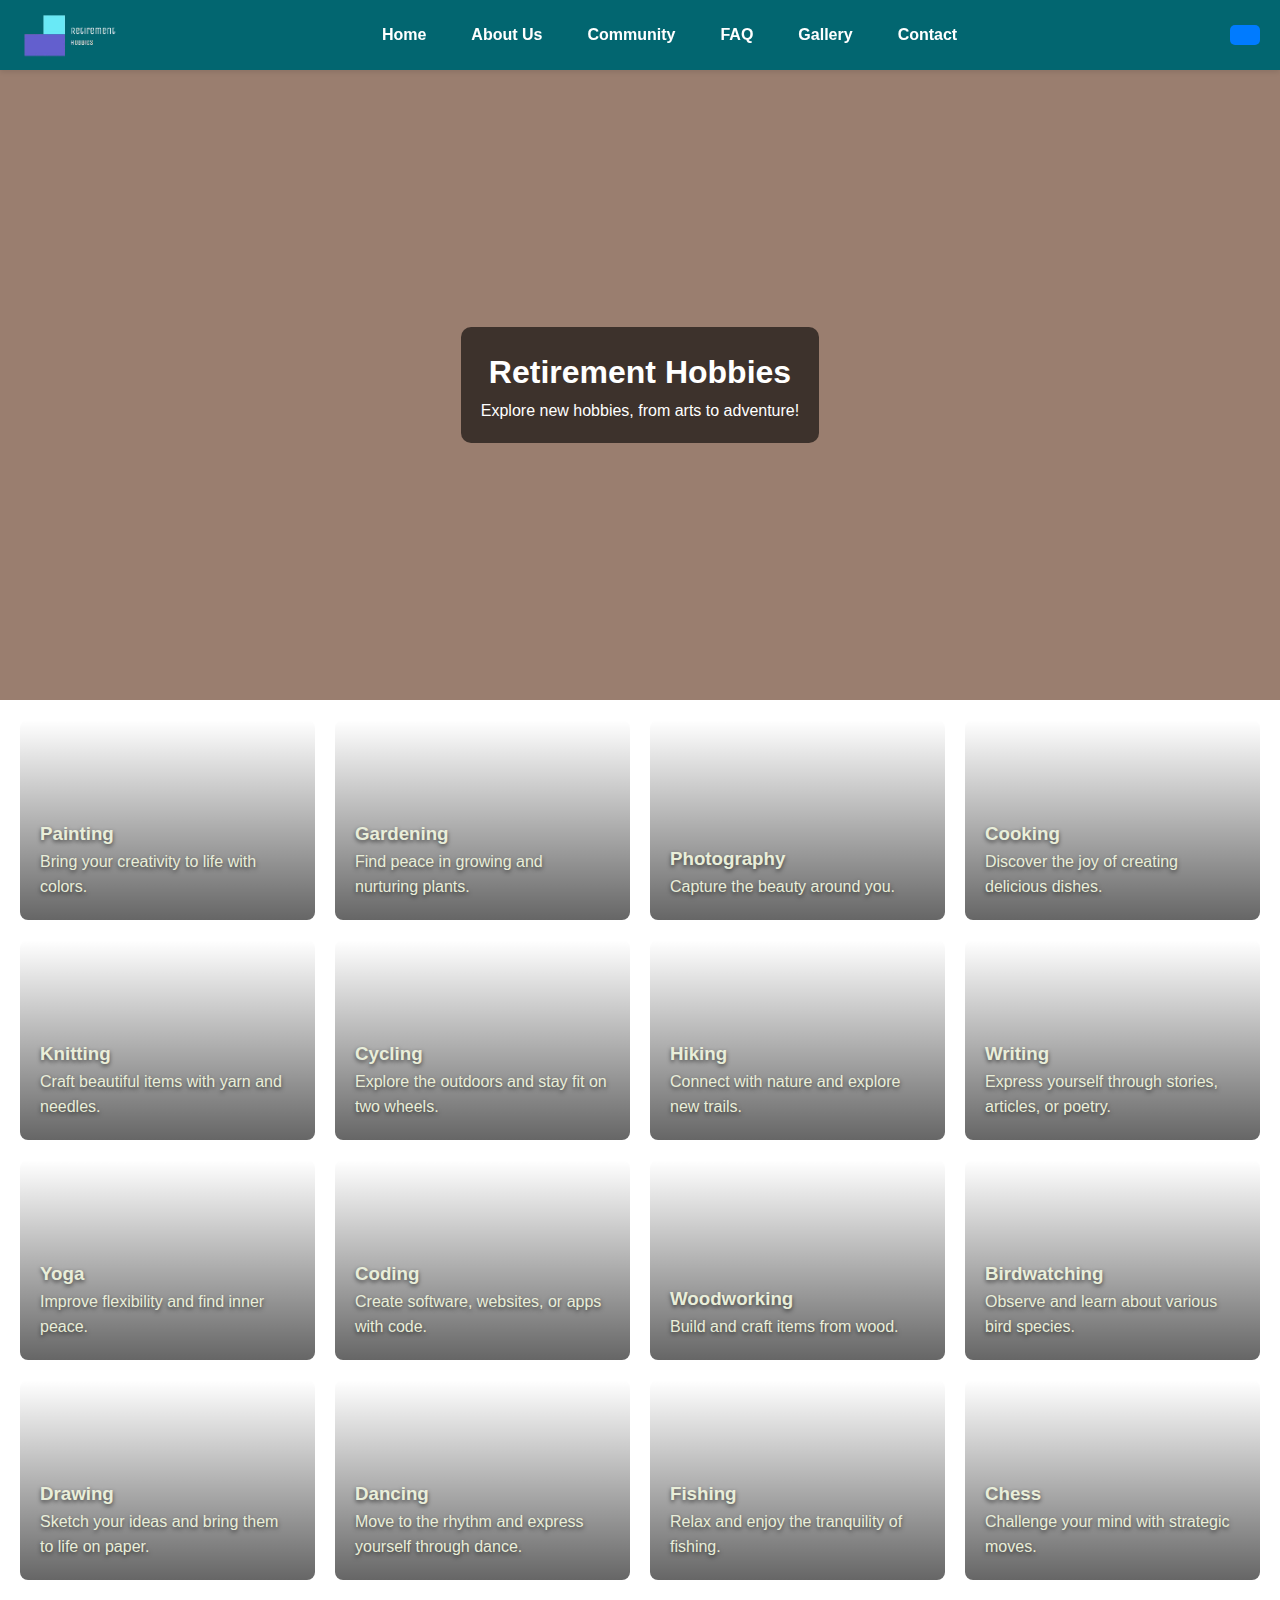
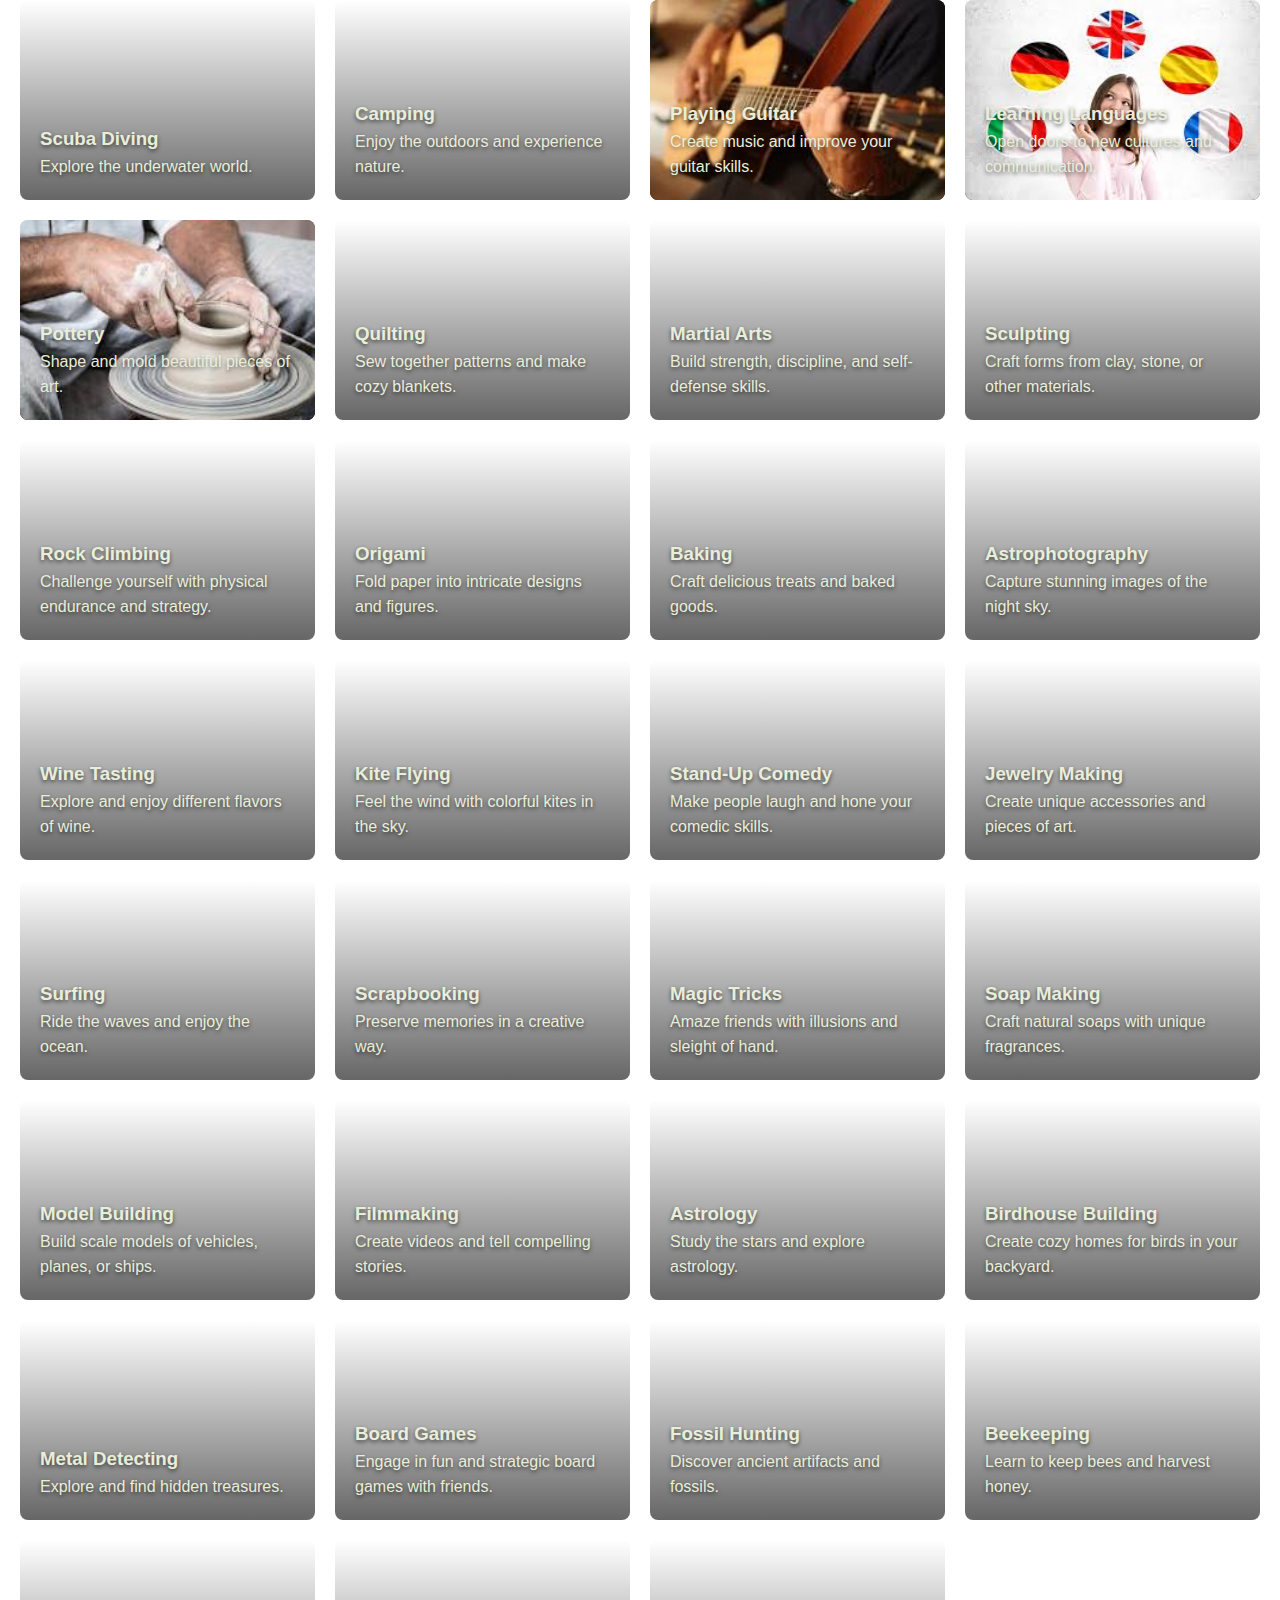
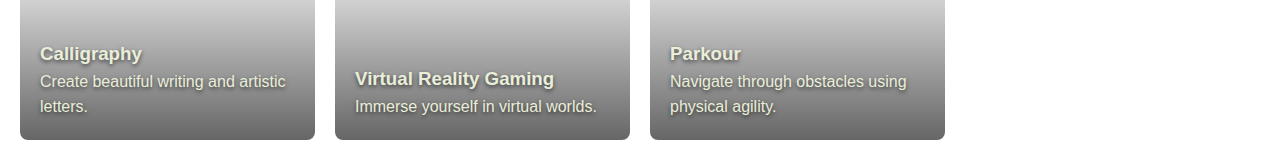
==== commit 176fa221: "Update index.html" ====
--- a/index.html
+++ b/index.html
@@ -30,10 +30,15 @@
                 <li><a href="gallery.html">Gallery</a></li>
                 <li><a href="contactus.html">Contact</a></li>
             </ul>
+            <!-- Hamburger icon -->
+            <button class="menuToggle" id="menuToggle">
+                <div class="bar"></div>
+                <div class="bar"></div>
+                <div class="bar"></div>
+            </button>
         </nav>
     </header>
     
-
 <!-- Hero Section -->
 <section id="home" class="hero" data-aos="fade-in">
     <video autoplay muted loop playsinline id="background-video">
@@ -273,7 +278,7 @@
 
 const hobbyData = {
     "Painting": {
-        image: "https://images.squarespace-cdn.com/content/v1/56c207401d07c00b66446af9/4270c503-4b52-473e-b3d1-6509d45225fb/artwork+art+studio+Asheville",
+        image: "images/painting.jpg",
         description: "Express yourself with vibrant colors and brush strokes. Painting allows you to unleash your creativity, providing a therapeutic escape from everyday stress. Whether you prefer acrylic, watercolor, or oil, each medium offers a unique way to capture your emotions and observations.",
         types: ["Acrylic Painting", "Watercolor", "Oil Painting", "Digital Art"]
     },
@@ -542,6 +547,16 @@
     }
 };
 
+ // Get the menu toggle button and navbar list
+ const menuToggle = document.getElementById('menuToggle');
+ const navbarList = document.getElementById('navbarList');
+
+ // Add click event to toggle the menu
+ menuToggle.addEventListener('click', function() {
+     navbarList.classList.toggle('active');
+     menuToggle.classList.toggle('active');
+     console.log("Menu toggled");
+ });
     </script>
     <script src="js/script.js"></script>
     <!-- Include AOS JavaScript for animations -->
